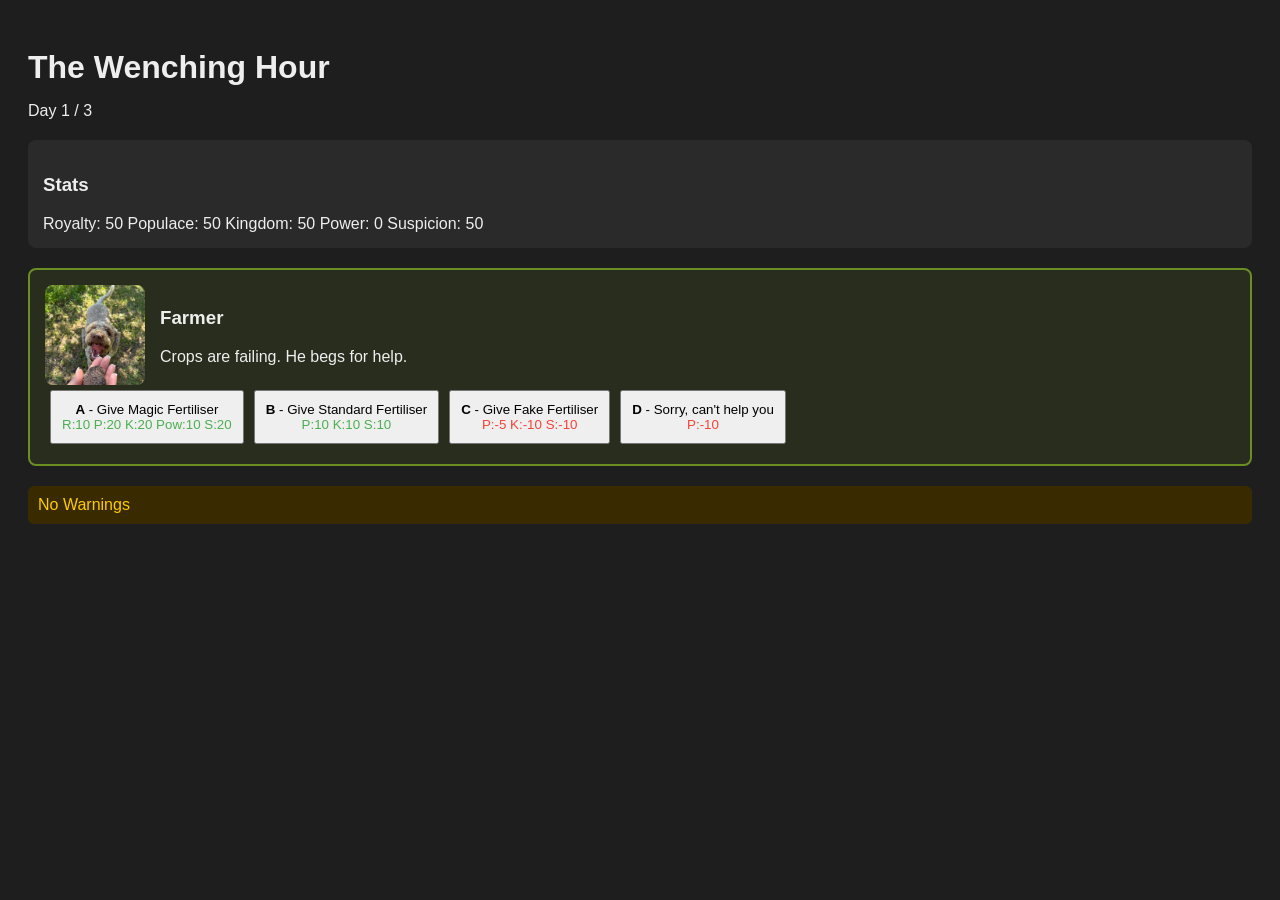
==== index.html @ 00d8a50f "Fade in for whole npc Added fade in logic for the entire npc contairner. Setup button failsafe to pr" ====
<!DOCTYPE html>
<html lang="en">
<head>
<meta charset="UTF-8">
<title>The Wenching Hour - Economy Prototype</title>
<style>
  body { font-family: Arial; background:#1e1e1e; color:#eee; padding:20px; }
  h1 { margin-bottom:5px; }
  .stats, .npc, .end { margin-top:20px; padding:15px; background:#2a2a2a; border-radius:8px; }
  button { margin:5px; padding:10px; cursor:pointer; }
  .good { color:#4caf50; }
  .bad { color:#f44336; }

.fade-out {
  opacity: 0;
  transition: opacity 0.3s ease;
}

.fade-in {
  opacity: 1;
  transition: opacity 0.3s ease;
}

</style>
</head>
<body>

<h1>The Wenching Hour</h1>
<p>Day <span id="day">1</span> / <span id="maxDays"></span></p>

<div class="stats">
  <h3>Stats</h3>
	Royalty: <span id="royalty"></span>
	Populace: <span id="populace"></span>
	Kingdom: <span id="kingdom"></span>
	Power: <span id="power"></span>
	Suspicion: <span id="suspicion"></span>
</div>

<div class="npc" id="npcContainer">
  <div style="display:flex; gap:15px; align-items:center;">
    <img id="npcPortrait" src="" style="width:100px; height:100px; object-fit:cover; border-radius:8px;">
    
    <div>
      <h3 id="npcName">NPC</h3>
      <p id="npcDesc">Description</p>
    </div>
  </div>

  <div id="choices"></div>
</div>

<div class="end" id="endScreen" style="display:none;">
  <h2>Trial Results</h2>
  <p id="finalStats"></p>
</div>

<div id="warnings" style="
  margin-top:20px;
  background:#3a2a00;
  padding:10px;
  border-radius:6px;
  color:#ffcc00;
"></div>

<script>
//Load the dialogue json and related variables into the html
let GAME_DATA = null;
let NPCS = {};
let SCHEDULE = [];

// CONFIG
const CONFIG = {
  START: 50,
  MIN: 0,
  MAX: 100,
  DAYS: 3,
  NPCS_PER_DAY: 5
};

// STATE
let stats = {
  royalty: CONFIG.START,
  populace: CONFIG.START,
  kingdom: CONFIG.START,
  power: 0,
  suspicion: CONFIG.START
};

let currentStep = 0;
let totalSteps = CONFIG.DAYS * CONFIG.NPCS_PER_DAY;

let isTransitioning = false;

// Load the game data
async function loadGameData() {
  const response = await fetch("dialogue.json");
  GAME_DATA = await response.json();

  NPCS = GAME_DATA.npcs;
  SCHEDULE = GAME_DATA.schedule;

  validateConfig();
  
  startGame();
}

//Start the game
function startGame() {
  document.getElementById("maxDays").innerText = CONFIG.DAYS;

  // Setup portrait fallback ONCE
  const portrait = document.getElementById("npcPortrait");
  portrait.onerror = () => {
    portrait.src = "images/default.png"; //The default image to put there if image missing
    showWarning(
      `NPC Image is not loading! Automatically reset it to default`
    );
  };

  const container = document.getElementById("npcContainer");

  portrait.classList.add("fade-in");

  updateStats();
  nextStep();
}

//Warning system
const warningsDiv = document.getElementById("warnings");
let warningCount = 0;

// Call this once at start
function initWarnings() {
  warningsDiv.innerHTML = "No Warnings";
}

// Call this whenever a warning occurs
function showWarning(message) {
  console.warn(message);

  // Remove "No Warnings" text if it's the first warning
  if (warningCount === 0) {
    warningsDiv.innerHTML = "";
  }

  warningsDiv.innerHTML += `<div>⚠️ ${message}</div>`;
  warningCount++;
}

// Helper to find NPC by name


//Resets warnings upon launch and checks for config errors
function validateConfig() {
  // Reset warnings first
  warningCount = 0;
  initWarnings();

  // Check total days
  if (SCHEDULE.length !== CONFIG.DAYS) {
    showWarning(
      `SCHEDULE has ${SCHEDULE.length} days, but CONFIG.DAYS is ${CONFIG.DAYS}`
    );
  }

  // Check NPC count per day + NPC existence
  SCHEDULE.forEach((day, index) => {
    if (day.length !== CONFIG.NPCS_PER_DAY) {
      showWarning(
        `Day ${index + 1} has ${day.length} NPCs, expected ${CONFIG.NPCS_PER_DAY}`
      );
    }
	
	//Check for invalid NPC names
	day.forEach((npcName) => {
	if (!NPCS[npcName]) {
	showWarning(`Unknown NPC "${npcName}" in Day ${index + 1}`);
	}
	});
  });
}

// clamp function
function clamp(value) {
  return Math.max(CONFIG.MIN, Math.min(CONFIG.MAX, value));
}

// apply choice
function applyChoice(effects) {
  for (let key in stats) {
    stats[key] = clamp(stats[key] + (effects[key] || 0));
  }
}


// update UI
function updateStats() {
  for (let key in stats) {
    document.getElementById(key).innerText = stats[key];
  }
}

//Formatting helpers
function formatStat(label, value) {
  let className = value > 0 ? "good" : "bad";
  return `<span class="${className}">${label}:${value}</span>`;
}

function formatChoice(choice) {
	  let parts = [];

	  if (choice.royalty !== 0) parts.push(formatStat("R", choice.royalty));
	  if (choice.populace !== 0) parts.push(formatStat("P", choice.populace));
	  if (choice.kingdom !== 0) parts.push(formatStat("K", choice.kingdom));
	  if (choice.power !== 0) parts.push(formatStat("Pow", choice.power));
	  if (choice.suspicion !== 0) parts.push(formatStat("S", choice.suspicion));

	  return parts.join(" ");
	}

// load next NPC
function nextStep() {
  //Prevents clicking the next dialogue by accident
  isTransitioning = true;
  if (currentStep >= totalSteps) {
    endGame();
    return;
  }

//Decides which NPC to summon from Array  
let dayIndex = Math.floor(currentStep / CONFIG.NPCS_PER_DAY);
let npcIndex = currentStep % CONFIG.NPCS_PER_DAY;

let npcName = SCHEDULE[dayIndex][npcIndex];
let npc = NPCS[npcName];
let visual = npc.visual || {};

// Safety check
if (!npc) {
  console.error("NPC not found:", npcName);
  return;
}

 // document.getElementById("npcName").innerText = npcName;
 // document.getElementById("npcDesc").innerText = npc.desc;

  const portrait = document.getElementById("npcPortrait");

  // Fade out first
  portrait.classList.remove("fade-in");
  portrait.classList.add("fade-out");

  // Wait for fade-out, then swap image
  setTimeout(() => {
    portrait.src = visual.portrait || "";

    // Fade back in
    portrait.classList.remove("fade-out");
    portrait.classList.add("fade-in");
  }, 300);

  //Set color theme
  const container = document.getElementById("npcContainer");

  // STEP 1: Fade out
  container.classList.remove("fade-in");
  container.classList.add("fade-out");

  setTimeout(() => {
    // STEP 2: Update content AFTER fade out
    document.getElementById("npcName").innerText = npcName;
    document.getElementById("npcDesc").innerText = npc.desc;

    // (also update portrait here if you're syncing them)

    // STEP 3: Force reflow (this is the key fix)
    void container.offsetWidth;

    // STEP 4: Fade back in
    container.classList.remove("fade-out");
    container.classList.add("fade-in");

    //Unlock button after fade-in completes
    setTimeout(() => {
      isTransitioning = false;
    }, 300);

  }, 300);

  container.style.border = `2px solid ${visual.color || "#888"}`;
  container.style.background = visual.color ? visual.color + "22" : "#2a2a2a";

  let choicesDiv = document.getElementById("choices");
  choicesDiv.innerHTML = "";

  for (let key in npc.choices) {
    let btn = document.createElement("button");

    let c = npc.choices[key];
    let effects = c.effects;

    btn.innerHTML = `
  <b>${key}</b> - ${c.text}<br>
  ${formatChoice(c.effects)}
`;
      function formatStat(label, value) {
	  let className = value > 0 ? "good" : "bad";
	  return `<span class="${className}">${label}:${value}</span>`;
	}

    btn.onclick = () => {
      //Prevents clicking fast and triggering multiple
      if (isTransitioning) return;

      applyChoice(effects);
      updateStats();
      currentStep++;
      
      let dayNumber = Math.min(
		CONFIG.DAYS,
		Math.floor(currentStep / CONFIG.NPCS_PER_DAY) + 1
		);

		document.getElementById("day").innerText = dayNumber;
		
      nextStep();
    };

    choicesDiv.appendChild(btn);
  }
}

// end game
function endGame() {
  document.querySelector(".npc").style.display = "none";
  document.getElementById("endScreen").style.display = "block";

  document.getElementById("finalStats").innerHTML = `
    Royalty: ${stats.royalty}<br>
    Populace: ${stats.populace}<br>
    Kingdom: ${stats.kingdom}<br>
    Power: ${stats.power}<br>
    Suspicion: ${stats.suspicion}
  `;
}

// init

// Set max days display from config
document.getElementById("maxDays").innerText = CONFIG.DAYS;

loadGameData();

</script>

</body>
</html>
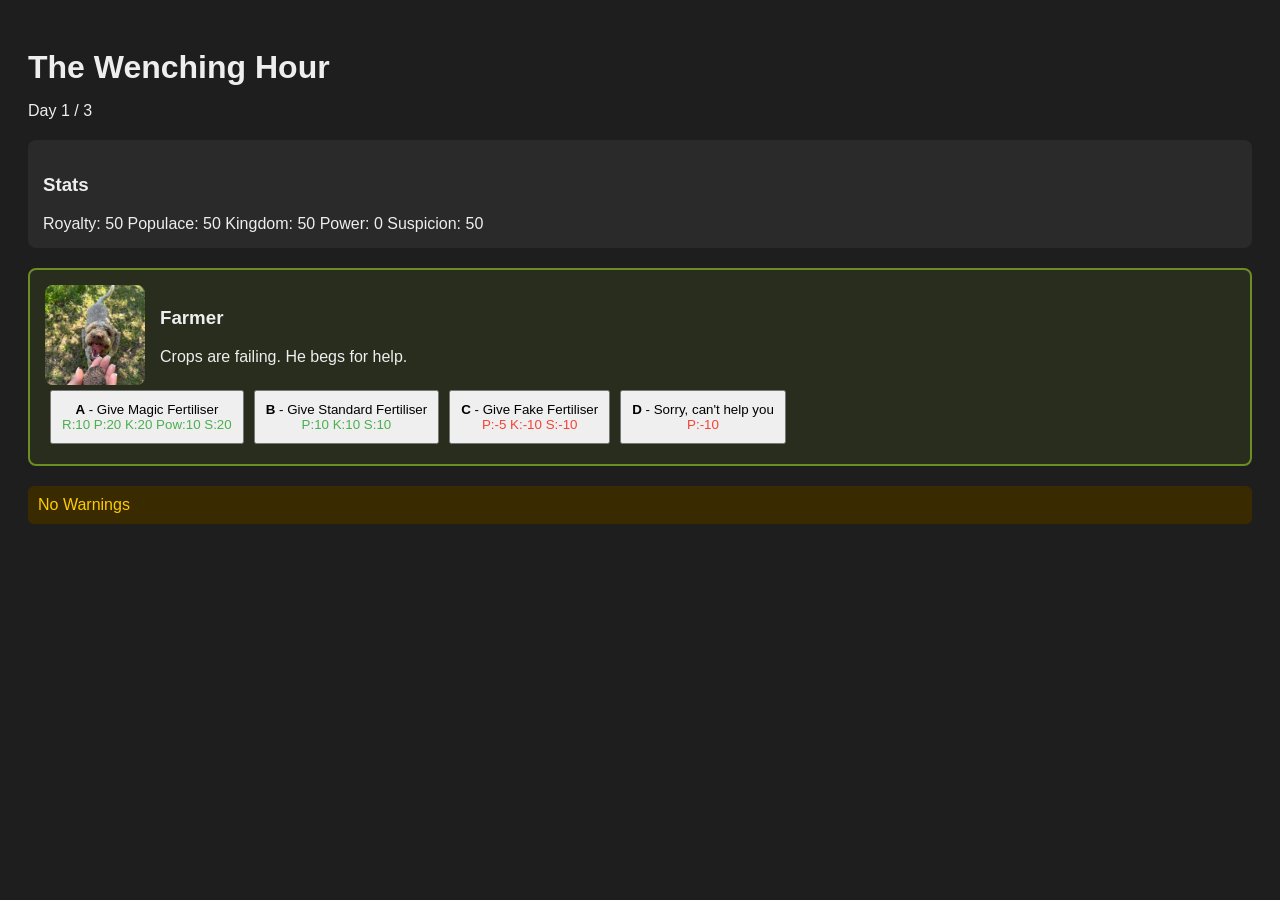
==== commit ee46c939: "Made first fade-in not display defaults for a moment This required so much fk me" ====
--- a/index.html
+++ b/index.html
@@ -6,7 +6,7 @@
 <style>
   body { font-family: Arial; background:#1e1e1e; color:#eee; padding:20px; }
   h1 { margin-bottom:5px; }
-  .stats, .npc, .end { margin-top:20px; padding:15px; background:#2a2a2a; border-radius:8px; }
+  .stats, .npc, .end { margin-top:20px; padding:15px; background:#2a2a2a; border-radius:8px; opacity:0; transition: opacity 0.3s ease; }
   button { margin:5px; padding:10px; cursor:pointer; }
   .good { color:#4caf50; }
   .bad { color:#f44336; }
@@ -118,12 +118,36 @@
     );
   };
 
-  const container = document.getElementById("npcContainer");
-
-  portrait.classList.add("fade-in");
+  // Fade in the stats container once at the start
+  document.querySelector(".stats").classList.add("fade-in");
 
   updateStats();
   nextStep();
+}
+
+//Helper to build the choice buttons
+function updateChoices(npc) {
+  let choicesDiv = document.getElementById("choices");
+  choicesDiv.innerHTML = "";
+
+  for (let key in npc.choices) {
+    let btn = document.createElement("button");
+    let c = npc.choices[key];
+    
+    btn.innerHTML = `<b>${key}</b> - ${c.text}<br>${formatChoice(c.effects)}`;
+
+    btn.onclick = () => {
+      if (isTransitioning) return;
+      applyChoice(c.effects);
+      updateStats();
+      currentStep++;
+      
+      let dayNumber = Math.min(CONFIG.DAYS, Math.floor(currentStep / CONFIG.NPCS_PER_DAY) + 1);
+      document.getElementById("day").innerText = dayNumber;
+      nextStep();
+    };
+    choicesDiv.appendChild(btn);
+  }
 }
 
 //Warning system
@@ -221,75 +245,54 @@
 
 // load next NPC
 function nextStep() {
-  //Prevents clicking the next dialogue by accident
   isTransitioning = true;
   if (currentStep >= totalSteps) {
     endGame();
     return;
   }
 
-//Decides which NPC to summon from Array  
-let dayIndex = Math.floor(currentStep / CONFIG.NPCS_PER_DAY);
-let npcIndex = currentStep % CONFIG.NPCS_PER_DAY;
-
-let npcName = SCHEDULE[dayIndex][npcIndex];
-let npc = NPCS[npcName];
-let visual = npc.visual || {};
-
-// Safety check
-if (!npc) {
-  console.error("NPC not found:", npcName);
-  return;
-}
-
- // document.getElementById("npcName").innerText = npcName;
- // document.getElementById("npcDesc").innerText = npc.desc;
-
+  let dayIndex = Math.floor(currentStep / CONFIG.NPCS_PER_DAY);
+  let npcIndex = currentStep % CONFIG.NPCS_PER_DAY;
+  let npcName = SCHEDULE[dayIndex][npcIndex];
+  let npc = NPCS[npcName];
+  let visual = npc.visual || {};
+
+  if (!npc) {
+    console.error("NPC not found:", npcName);
+    return;
+  }
+
+  const container = document.getElementById("npcContainer");
   const portrait = document.getElementById("npcPortrait");
 
-  // Fade out first
-  portrait.classList.remove("fade-in");
-  portrait.classList.add("fade-out");
-
-  // Wait for fade-out, then swap image
-  setTimeout(() => {
-    portrait.src = visual.portrait || "";
-
-    // Fade back in
-    portrait.classList.remove("fade-out");
-    portrait.classList.add("fade-in");
-  }, 300);
-
-  //Set color theme
-  const container = document.getElementById("npcContainer");
-
-  // STEP 1: Fade out
-  container.classList.remove("fade-in");
-  container.classList.add("fade-out");
-
-  setTimeout(() => {
-    // STEP 2: Update content AFTER fade out
+  const updateContent = () => {
+    portrait.src = visual.portrait || "images/default.png";
     document.getElementById("npcName").innerText = npcName;
     document.getElementById("npcDesc").innerText = npc.desc;
-
-    // (also update portrait here if you're syncing them)
-
-    // STEP 3: Force reflow (this is the key fix)
-    void container.offsetWidth;
-
-    // STEP 4: Fade back in
-    container.classList.remove("fade-out");
+    container.style.border = `2px solid ${visual.color || "#888"}`;
+    container.style.background = visual.color ? visual.color + "22" : "#2a2a2a";
+    
+    updateChoices(npc); // This now works because we defined it above!
+  };
+
+  if (currentStep === 0) {
+    updateContent();
+    void container.offsetWidth; 
     container.classList.add("fade-in");
-
-    //Unlock button after fade-in completes
+    isTransitioning = false;
+  } else {
+    container.classList.remove("fade-in");
+    container.classList.add("fade-out");
+
     setTimeout(() => {
-      isTransitioning = false;
+      updateContent();
+      void container.offsetWidth;
+      container.classList.remove("fade-out");
+      container.classList.add("fade-in");
+
+      setTimeout(() => { isTransitioning = false; }, 300);
     }, 300);
-
-  }, 300);
-
-  container.style.border = `2px solid ${visual.color || "#888"}`;
-  container.style.background = visual.color ? visual.color + "22" : "#2a2a2a";
+  }
 
   let choicesDiv = document.getElementById("choices");
   choicesDiv.innerHTML = "";
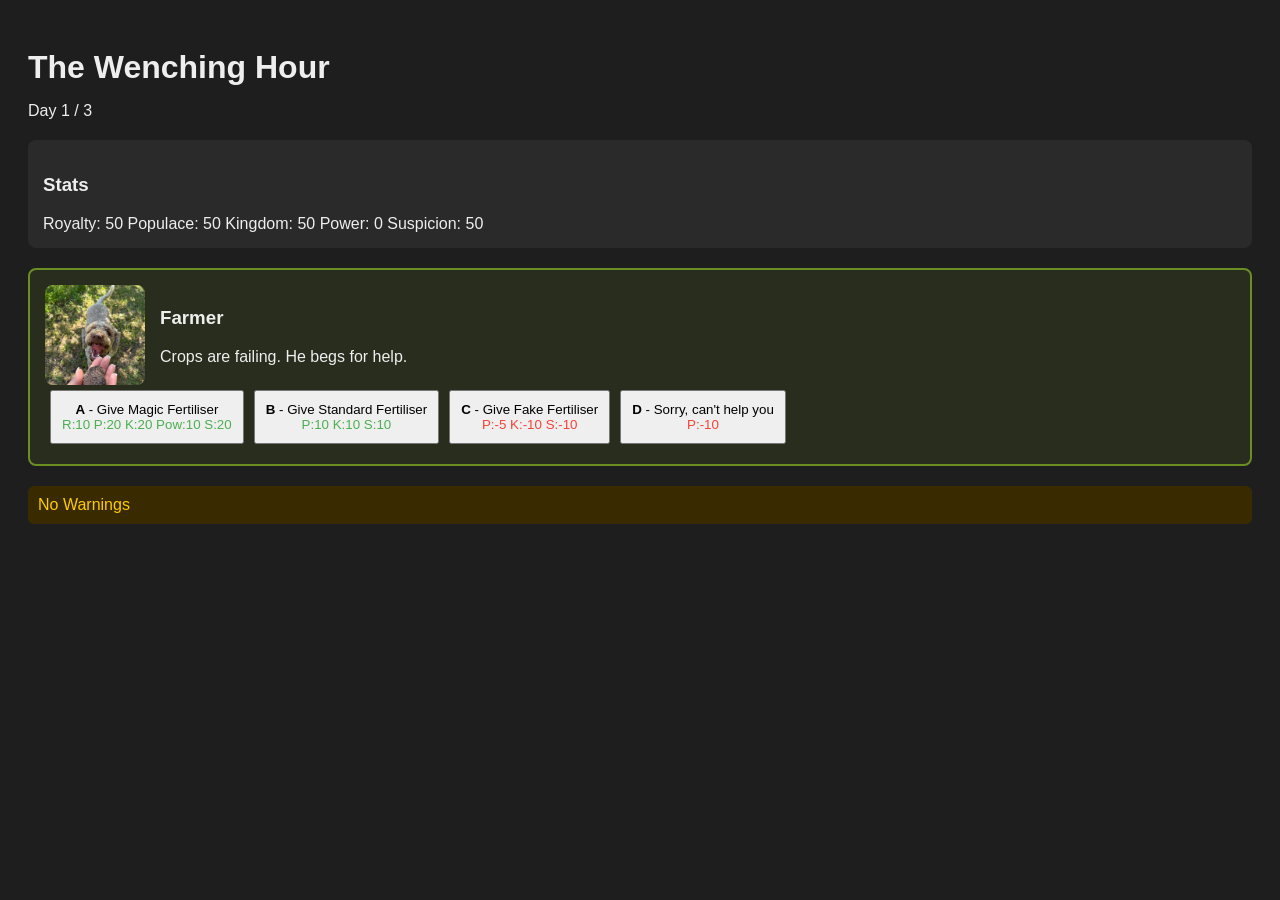
==== commit 48aa97e5: "Fixed endgame screen being invisible endgame screen was invisible because it was inheriting the same" ====
--- a/index.html
+++ b/index.html
@@ -336,9 +336,21 @@
 
 // end game
 function endGame() {
-  document.querySelector(".npc").style.display = "none";
-  document.getElementById("endScreen").style.display = "block";
-
+  const endScreen = document.getElementById("endScreen");
+  const npcContainer = document.getElementById("npcContainer");
+
+  // 1. Hide the NPC and stats containers
+  npcContainer.style.display = "none";
+  document.querySelector(".stats").style.display = "none";
+
+  // 2. Make the end screen exist in the layout
+  endScreen.style.display = "block";
+
+  // 3. Force a reflow and then fade it in
+  void endScreen.offsetWidth; 
+  endScreen.classList.add("fade-in");
+
+  // 4. Fill in the results
   document.getElementById("finalStats").innerHTML = `
     Royalty: ${stats.royalty}<br>
     Populace: ${stats.populace}<br>
@@ -348,8 +360,6 @@
   `;
 }
 
-// init
-
 // Set max days display from config
 document.getElementById("maxDays").innerText = CONFIG.DAYS;
 
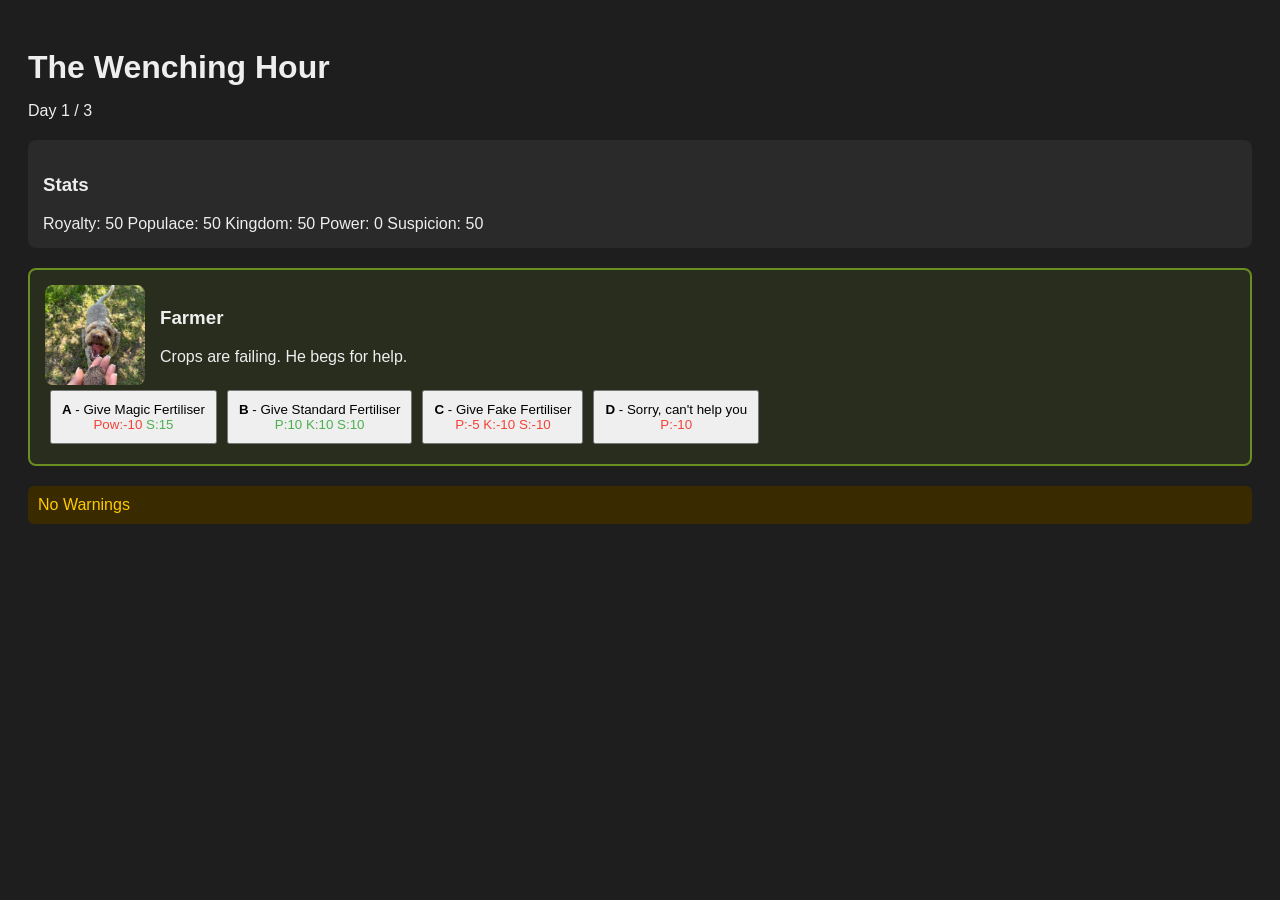
==== commit b76ed430: "Added individual branching dialogue  index.html:    - formatChoice now uses truthiness checks instea" ====
--- a/index.html
+++ b/index.html
@@ -126,28 +126,51 @@
 }
 
 //Helper to build the choice buttons
-function updateChoices(npc) {
+function updateChoices(choices, visual) {
   let choicesDiv = document.getElementById("choices");
   choicesDiv.innerHTML = "";
 
-  for (let key in npc.choices) {
+  for (let key in choices) {
+    let c = choices[key];
     let btn = document.createElement("button");
-    let c = npc.choices[key];
-    
-    btn.innerHTML = `<b>${key}</b> - ${c.text}<br>${formatChoice(c.effects)}`;
+
+    btn.innerHTML = `<b>${key}</b> - ${c.text}<br>${formatChoice(c.effects || {})}`;
 
     btn.onclick = () => {
       if (isTransitioning) return;
-      applyChoice(c.effects);
+      if (c.effects) applyChoice(c.effects);
       updateStats();
-      currentStep++;
-      
-      let dayNumber = Math.min(CONFIG.DAYS, Math.floor(currentStep / CONFIG.NPCS_PER_DAY) + 1);
-      document.getElementById("day").innerText = dayNumber;
-      nextStep();
+
+      if (c.next) {
+        advanceToBranchNode(c.next, visual);
+      } else {
+        currentStep++;
+        let dayNumber = Math.min(CONFIG.DAYS, Math.floor(currentStep / CONFIG.NPCS_PER_DAY) + 1);
+        document.getElementById("day").innerText = dayNumber;
+        nextStep();
+      }
     };
     choicesDiv.appendChild(btn);
   }
+}
+
+function advanceToBranchNode(node, visual) {
+  isTransitioning = true;
+  const container = document.getElementById("npcContainer");
+
+  container.classList.remove("fade-in");
+  container.classList.add("fade-out");
+
+  setTimeout(() => {
+    document.getElementById("npcDesc").innerText = node.desc;
+    updateChoices(node.choices, visual);
+
+    void container.offsetWidth;
+    container.classList.remove("fade-out");
+    container.classList.add("fade-in");
+
+    setTimeout(() => { isTransitioning = false; }, 300);
+  }, 300);
 }
 
 //Warning system
@@ -231,17 +254,15 @@
   return `<span class="${className}">${label}:${value}</span>`;
 }
 
-function formatChoice(choice) {
-	  let parts = [];
-
-	  if (choice.royalty !== 0) parts.push(formatStat("R", choice.royalty));
-	  if (choice.populace !== 0) parts.push(formatStat("P", choice.populace));
-	  if (choice.kingdom !== 0) parts.push(formatStat("K", choice.kingdom));
-	  if (choice.power !== 0) parts.push(formatStat("Pow", choice.power));
-	  if (choice.suspicion !== 0) parts.push(formatStat("S", choice.suspicion));
-
-	  return parts.join(" ");
-	}
+function formatChoice(effects) {
+  let parts = [];
+  if (effects.royalty) parts.push(formatStat("R", effects.royalty));
+  if (effects.populace) parts.push(formatStat("P", effects.populace));
+  if (effects.kingdom) parts.push(formatStat("K", effects.kingdom));
+  if (effects.power) parts.push(formatStat("Pow", effects.power));
+  if (effects.suspicion) parts.push(formatStat("S", effects.suspicion));
+  return parts.join(" ");
+}
 
 // load next NPC
 function nextStep() {
@@ -255,12 +276,13 @@
   let npcIndex = currentStep % CONFIG.NPCS_PER_DAY;
   let npcName = SCHEDULE[dayIndex][npcIndex];
   let npc = NPCS[npcName];
-  let visual = npc.visual || {};
 
   if (!npc) {
     console.error("NPC not found:", npcName);
     return;
   }
+
+  let visual = npc.visual || {};
 
   const container = document.getElementById("npcContainer");
   const portrait = document.getElementById("npcPortrait");
@@ -272,7 +294,7 @@
     container.style.border = `2px solid ${visual.color || "#888"}`;
     container.style.background = visual.color ? visual.color + "22" : "#2a2a2a";
     
-    updateChoices(npc); // This now works because we defined it above!
+    updateChoices(npc.choices, visual);
   };
 
   if (currentStep === 0) {
@@ -294,44 +316,6 @@
     }, 300);
   }
 
-  let choicesDiv = document.getElementById("choices");
-  choicesDiv.innerHTML = "";
-
-  for (let key in npc.choices) {
-    let btn = document.createElement("button");
-
-    let c = npc.choices[key];
-    let effects = c.effects;
-
-    btn.innerHTML = `
-  <b>${key}</b> - ${c.text}<br>
-  ${formatChoice(c.effects)}
-`;
-      function formatStat(label, value) {
-	  let className = value > 0 ? "good" : "bad";
-	  return `<span class="${className}">${label}:${value}</span>`;
-	}
-
-    btn.onclick = () => {
-      //Prevents clicking fast and triggering multiple
-      if (isTransitioning) return;
-
-      applyChoice(effects);
-      updateStats();
-      currentStep++;
-      
-      let dayNumber = Math.min(
-		CONFIG.DAYS,
-		Math.floor(currentStep / CONFIG.NPCS_PER_DAY) + 1
-		);
-
-		document.getElementById("day").innerText = dayNumber;
-		
-      nextStep();
-    };
-
-    choicesDiv.appendChild(btn);
-  }
 }
 
 // end game
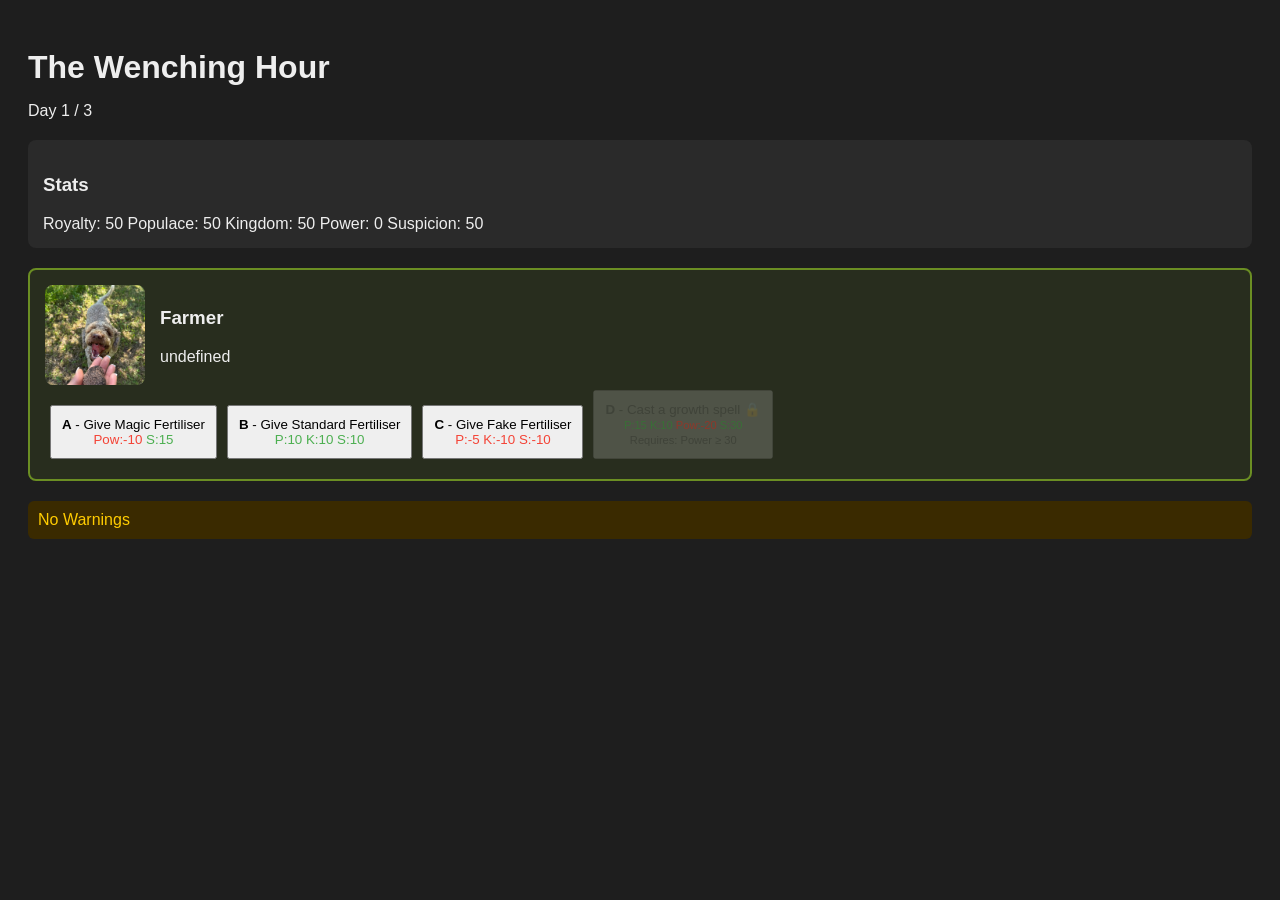
==== commit 90b9db57: "Condition system added Implemented the follow-through branching condition system.    New state: - ch" ====
--- a/index.html
+++ b/index.html
@@ -92,6 +92,9 @@
 
 let isTransitioning = false;
 
+let choiceHistory = {};
+let currentNpcName = null;
+
 // Load the game data
 async function loadGameData() {
   const response = await fetch("dialogue.json");
@@ -126,19 +129,40 @@
 }
 
 //Helper to build the choice buttons
-function updateChoices(choices, visual) {
+function updateChoices(choices, visual, recordChoice) {
   let choicesDiv = document.getElementById("choices");
   choicesDiv.innerHTML = "";
 
   for (let key in choices) {
     let c = choices[key];
+    let displayText = resolveVariantText(c.text);
+    let displayEffects = resolveVariantEffects(c.effects || {});
+
+    if (c.if && !evaluateCondition(c.if)) {
+      if (c.showLocked) {
+        let locked = document.createElement("button");
+        locked.disabled = true;
+        locked.style.opacity = "0.5";
+        locked.innerHTML = `<b>${key}</b> - ${displayText} \u{1F512}<br><small>${formatChoice(displayEffects)}</small><br><small>Requires: ${describeCondition(c.if)}</small>`;
+        choicesDiv.appendChild(locked);
+      }
+      continue;
+    }
+
     let btn = document.createElement("button");
 
-    btn.innerHTML = `<b>${key}</b> - ${c.text}<br>${formatChoice(c.effects || {})}`;
+    btn.innerHTML = `<b>${key}</b> - ${displayText}<br>${formatChoice(displayEffects)}`;
 
     btn.onclick = () => {
       if (isTransitioning) return;
-      if (c.effects) applyChoice(c.effects);
+
+      if (recordChoice && currentNpcName) {
+        if (!choiceHistory[currentNpcName]) choiceHistory[currentNpcName] = [];
+        choiceHistory[currentNpcName].push(key);
+      }
+
+      let effects = c.effects ? resolveVariantEffects(c.effects) : null;
+      if (effects) applyChoice(effects);
       updateStats();
 
       if (c.next) {
@@ -162,8 +186,8 @@
   container.classList.add("fade-out");
 
   setTimeout(() => {
-    document.getElementById("npcDesc").innerText = node.desc;
-    updateChoices(node.choices, visual);
+    document.getElementById("npcDesc").innerText = resolveVariantText(node.desc);
+    updateChoices(node.choices, visual, false);
 
     void container.offsetWidth;
     container.classList.remove("fade-out");
@@ -264,6 +288,146 @@
   return parts.join(" ");
 }
 
+// --- Condition system helpers ---
+
+function capitalize(str) {
+  return str.charAt(0).toUpperCase() + str.slice(1);
+}
+
+function computeVisitCount(npcName) {
+  let dayIndex = Math.floor(currentStep / CONFIG.NPCS_PER_DAY);
+  let npcIndex = currentStep % CONFIG.NPCS_PER_DAY;
+  let count = 0;
+  for (let d = 0; d <= dayIndex; d++) {
+    let day = SCHEDULE[d];
+    let end = d === dayIndex ? npcIndex : day.length;
+    for (let i = 0; i < end; i++) {
+      if (day[i] === npcName) count++;
+    }
+  }
+  return count;
+}
+
+function evaluateCondition(cond) {
+  if (!cond) return true;
+
+  if (cond.and) return cond.and.every(evaluateCondition);
+  if (cond.or) return cond.or.some(evaluateCondition);
+  if (cond.not) return !evaluateCondition(cond.not);
+
+  if (cond.stat !== undefined) {
+    let current = stats[cond.stat];
+    let op = cond.op || "==";
+    switch (op) {
+      case ">": return current > cond.value;
+      case "<": return current < cond.value;
+      case ">=": return current >= cond.value;
+      case "<=": return current <= cond.value;
+      case "==": return current === cond.value;
+      case "!=": return current !== cond.value;
+    }
+  }
+
+  if (cond.chose) {
+    let { npc, choice, last } = cond.chose;
+    let history = choiceHistory[npc];
+    if (!history || !history.length) return false;
+    if (last) return history[history.length - 1] === choice;
+    return history.includes(choice);
+  }
+
+  if (cond.visits !== undefined) {
+    let count = computeVisitCount(currentNpcName);
+    if (typeof cond.visits === "object") {
+      let { op, value } = cond.visits;
+      switch (op) {
+        case ">": return count > value;
+        case "<": return count < value;
+        case ">=": return count >= value;
+        case "<=": return count <= value;
+        case "==": return count === value;
+        case "!=": return count !== value;
+      }
+    }
+    return count === cond.visits;
+  }
+
+  if (cond.day !== undefined) {
+    let currentDay = Math.floor(currentStep / CONFIG.NPCS_PER_DAY) + 1;
+    if (typeof cond.day === "object") {
+      let { op, value } = cond.day;
+      switch (op) {
+        case ">": return currentDay > value;
+        case "<": return currentDay < value;
+        case ">=": return currentDay >= value;
+        case "<=": return currentDay <= value;
+        case "==": return currentDay === value;
+        case "!=": return currentDay !== value;
+      }
+    }
+    return currentDay === cond.day;
+  }
+
+  return false;
+}
+
+function resolveVariantText(variants) {
+  if (typeof variants === "string") return variants;
+  if (!Array.isArray(variants)) return variants;
+  for (let entry of variants) {
+    if (!entry.if || evaluateCondition(entry.if)) {
+      return entry.text;
+    }
+  }
+  return "";
+}
+
+function resolveVariantEffects(variants) {
+  if (!Array.isArray(variants)) return variants || {};
+  for (let entry of variants) {
+    if (!entry.if || evaluateCondition(entry.if)) {
+      return entry;
+    }
+  }
+  return {};
+}
+
+function describeCondition(cond) {
+  if (!cond) return "";
+
+  if (cond.and) return "(" + cond.and.map(describeCondition).join(" and ") + ")";
+  if (cond.or) return "(" + cond.or.map(describeCondition).join(" or ") + ")";
+  if (cond.not) return "Not (" + describeCondition(cond.not) + ")";
+
+  if (cond.stat !== undefined) {
+    let opLabels = { ">": "&gt;", "<": "&lt;", ">=": "≥", "<=": "≤", "==": "=", "!=": "≠" };
+    return capitalize(cond.stat) + " " + (opLabels[cond.op] || cond.op) + " " + cond.value;
+  }
+
+  if (cond.chose) {
+    let { npc, choice, last } = cond.chose;
+    return last ? "Last chose " + choice + " for " + npc : "Chose " + choice + " for " + npc;
+  }
+
+  if (cond.visits !== undefined) {
+    if (typeof cond.visits === "object") {
+      let opLabels = { ">": "&gt;", "<": "&lt;", ">=": "≥", "<=": "≤", "==": "=", "!=": "≠" };
+      return "Visit count " + (opLabels[cond.visits.op] || cond.visits.op) + " " + cond.visits.value;
+    }
+    return "Visit " + (cond.visits + 1);
+  }
+
+  if (cond.day !== undefined) {
+    if (typeof cond.day === "object") {
+      let opLabels = { ">": "&gt;", "<": "&lt;", ">=": "≥", "<=": "≤", "==": "=", "!=": "≠" };
+      return "Day " + (opLabels[cond.day.op] || cond.day.op) + " " + cond.day.value;
+    }
+    return "Day " + cond.day;
+  }
+
+  return "";
+}
+
 // load next NPC
 function nextStep() {
   isTransitioning = true;
@@ -277,6 +441,8 @@
   let npcName = SCHEDULE[dayIndex][npcIndex];
   let npc = NPCS[npcName];
 
+  currentNpcName = npcName;
+
   if (!npc) {
     console.error("NPC not found:", npcName);
     return;
@@ -290,11 +456,11 @@
   const updateContent = () => {
     portrait.src = visual.portrait || "images/default.png";
     document.getElementById("npcName").innerText = npcName;
-    document.getElementById("npcDesc").innerText = npc.desc;
+    document.getElementById("npcDesc").innerText = resolveVariantText(npc.desc);
     container.style.border = `2px solid ${visual.color || "#888"}`;
     container.style.background = visual.color ? visual.color + "22" : "#2a2a2a";
-    
-    updateChoices(npc.choices, visual);
+
+    updateChoices(npc.choices, visual, true);
   };
 
   if (currentStep === 0) {
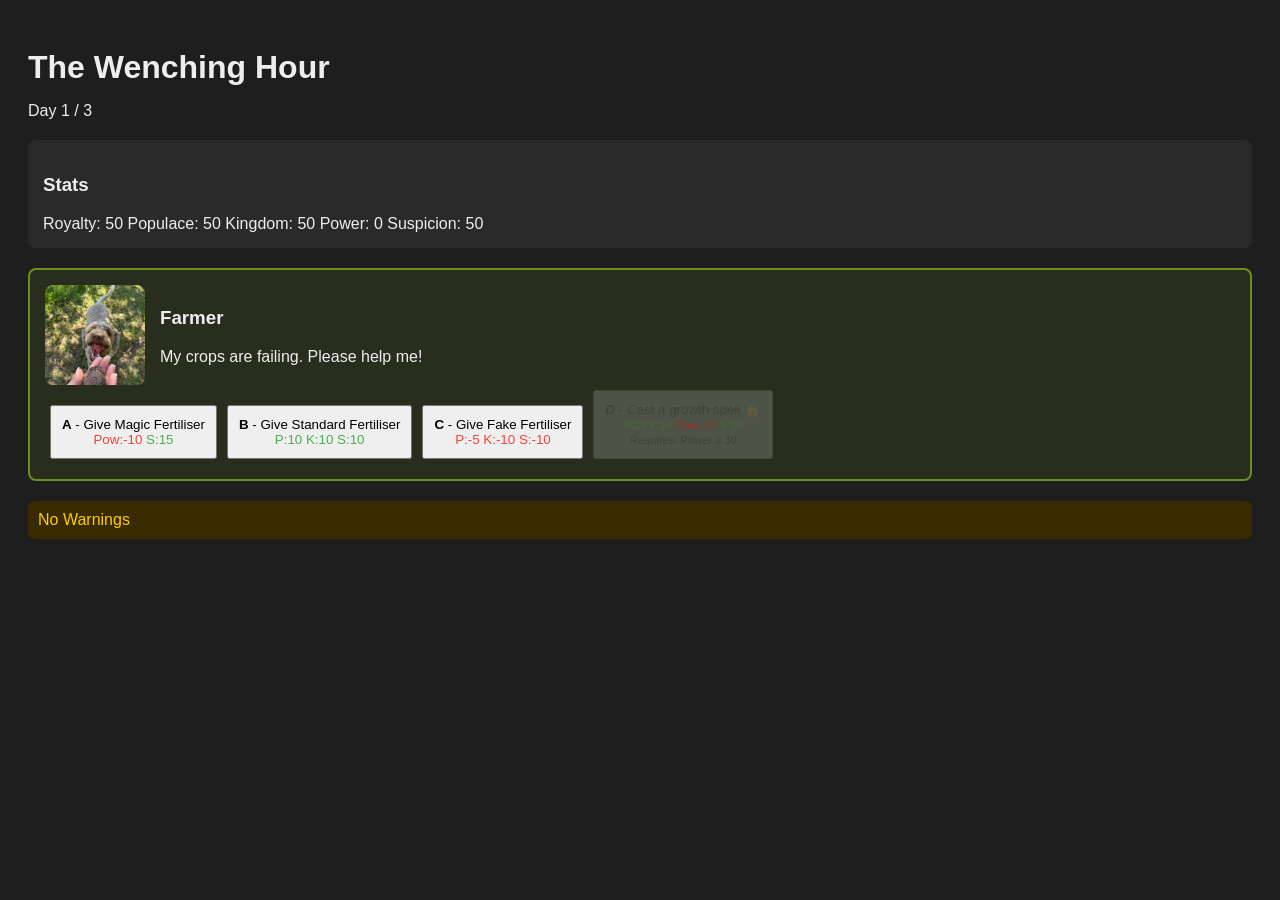
==== commit 7da92afc: "Added NPC Variants NPC variants have been added and are set through the JSON using the same conditio" ====
--- a/index.html
+++ b/index.html
@@ -308,6 +308,16 @@
   return count;
 }
 
+function resolveNpcVariant(npc) {
+  if (!npc.variants) return npc;
+  for (let variant of npc.variants) {
+    if (!variant.if || evaluateCondition(variant.if)) {
+      return Object.assign({}, npc, variant);
+    }
+  }
+  return npc;
+}
+
 function evaluateCondition(cond) {
   if (!cond) return true;
 
@@ -448,7 +458,8 @@
     return;
   }
 
-  let visual = npc.visual || {};
+  let resolved = resolveNpcVariant(npc);
+  let visual = resolved.visual || {};
 
   const container = document.getElementById("npcContainer");
   const portrait = document.getElementById("npcPortrait");
@@ -456,11 +467,11 @@
   const updateContent = () => {
     portrait.src = visual.portrait || "images/default.png";
     document.getElementById("npcName").innerText = npcName;
-    document.getElementById("npcDesc").innerText = resolveVariantText(npc.desc);
+    document.getElementById("npcDesc").innerText = resolveVariantText(resolved.desc);
     container.style.border = `2px solid ${visual.color || "#888"}`;
     container.style.background = visual.color ? visual.color + "22" : "#2a2a2a";
 
-    updateChoices(npc.choices, visual, true);
+    updateChoices(resolved.choices, visual, true);
   };
 
   if (currentStep === 0) {
